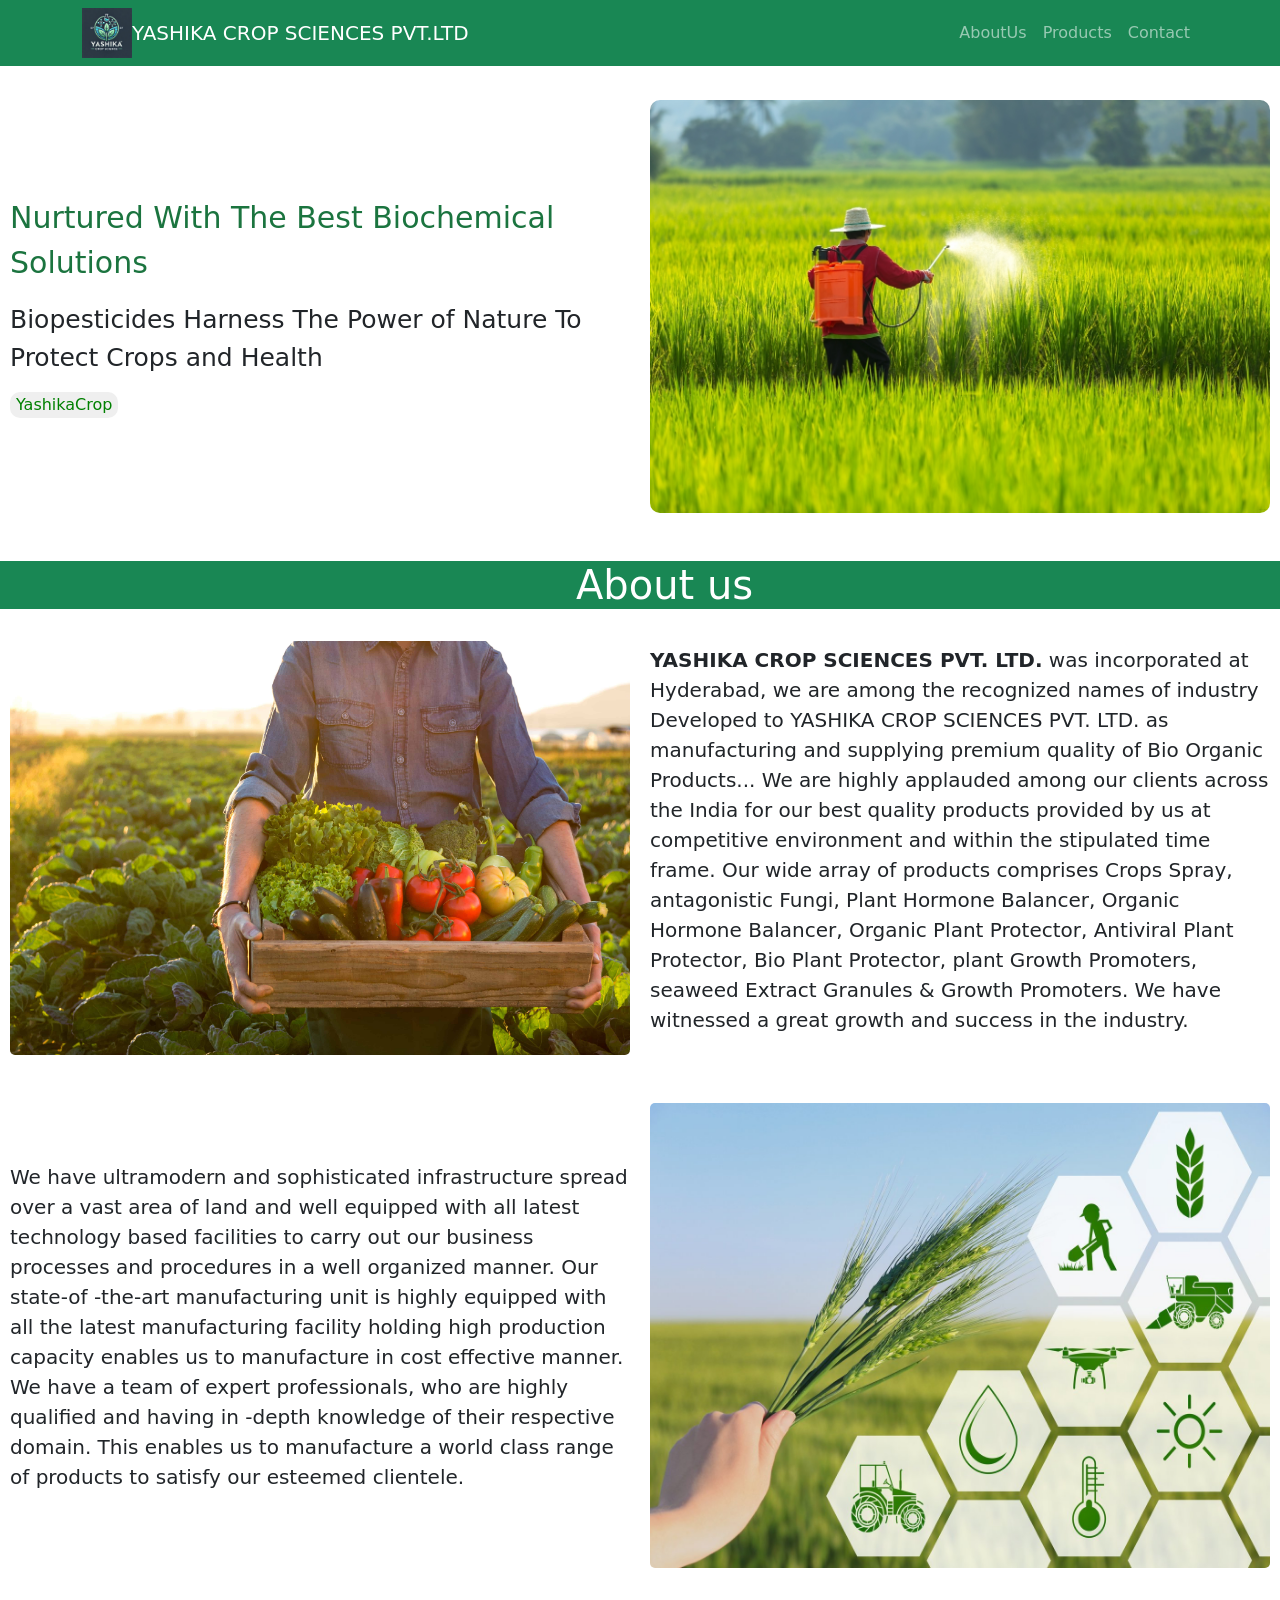
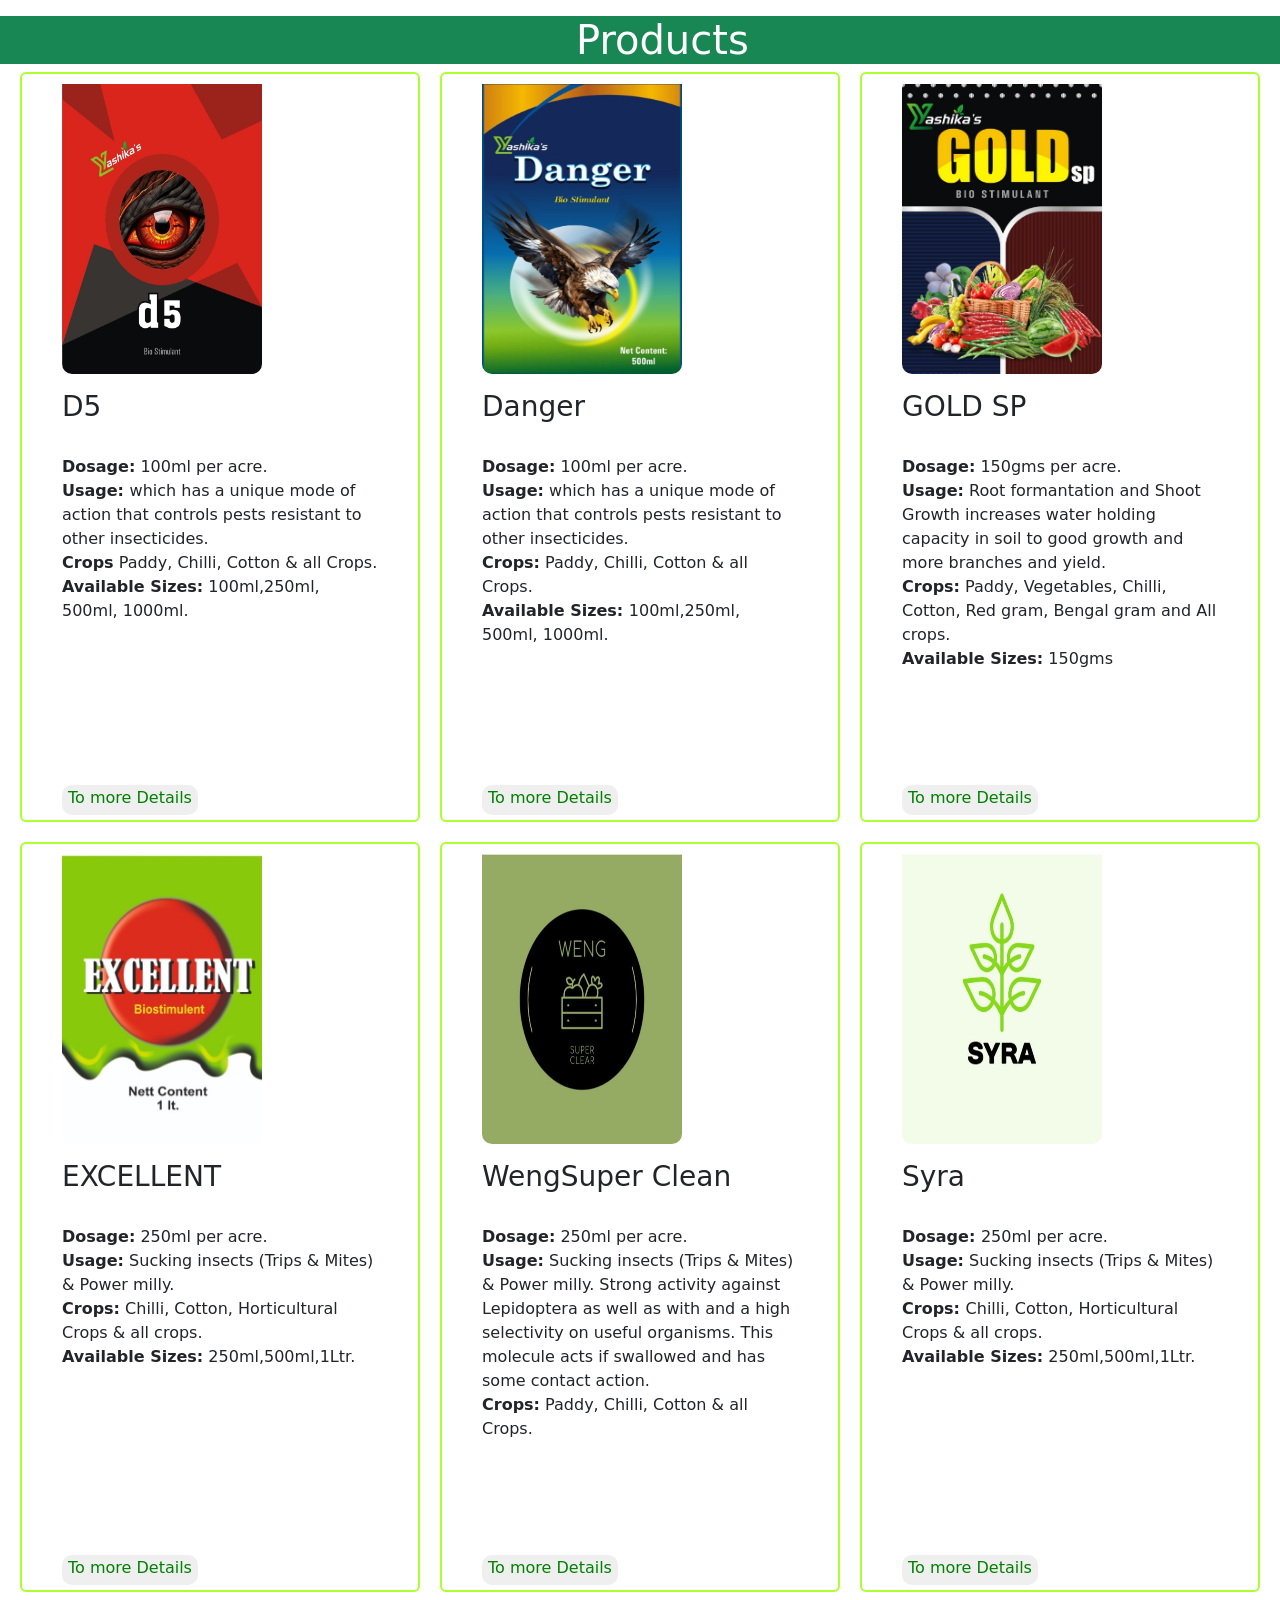
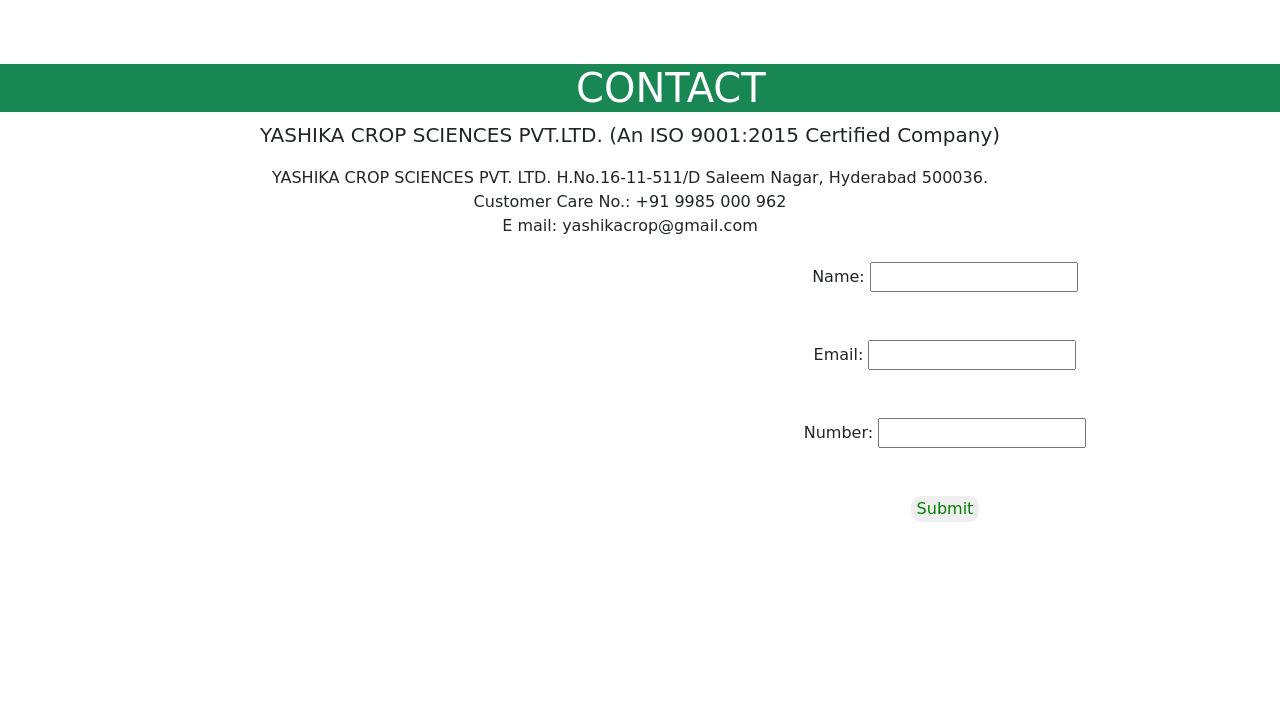
==== index.html @ 31101932 "main change to index" ====
<!DOCTYPE html>
<html lang="en">
<head>
    <meta charset="UTF-8">
    <meta name="viewport" content="width=device-width, initial-scale=1.0">
    <title>yashikacrop</title>
    <link href="https://cdn.jsdelivr.net/npm/bootstrap@5.3.3/dist/css/bootstrap.min.css" rel="stylesheet" integrity="sha384-QWTKZyjpPEjISv5WaRU9OFeRpok6YctnYmDr5pNlyT2bRjXh0JMhjY6hW+ALEwIH" crossorigin="anonymous">
    <link href="main.css" rel="stylesheet">

</head>
  <body data-bs-spy="scroll" data-bs-target="#navbar" data-bs-offset="50">
    <nav id="navbar" class="navbar navbar-expand-lg navbar-dark bg-success fixed-top">
        <div class="container">
         <img src="logo.jpg" alt="logopic" height="50px" width="50px">
            <a class="navbar-brand" href="#">YASHIKA CROP SCIENCES PVT.LTD</a>
            <button class="navbar-toggler" type="button" data-bs-toggle="collapse" data-bs-target="#navbarNav">
                <span class="navbar-toggler-icon"></span>
            </button>
            <div class="collapse navbar-collapse" id="navbarNav">
                <ul class="navbar-nav ms-auto">
                    <li class="nav-item"><a class="nav-link" href="#AboutUs">AboutUs</a></li>
                    <li class="nav-item"><a class="nav-link" href="#products">Products</a></li>
                    <li class="nav-item"><a class="nav-link" href="#contact">Contact</a></li>
                </ul>
            </div>
        </div>
    </nav>

 <section class="intro">
          <div class="quotes">
               <p class="q1">Nurtured With The Best Biochemical Solutions</p>
               <p class="q2">Biopesticides Harness The Power of Nature To Protect Crops and Health</p>
           <div class="q33"><button class="button1" type="submit"> <a href="#contact"> <p class="q3">YashikaCrop</p></a></button></div>
          </div>
         <div class="mainpic">
               <img src="mainimg.jpg" alt="img" class="pic1 img-fluid">
        </div>
 </section>
<br><br>


<section id="AboutUs" class="aboutus">
       <h1 class="head1 text-bg-success">About us</h1><br>
       <div class="mainbox">
<div class="box">
              <div class="box1">
                     <img src="img1.jpg" alt="img1" class="pic img-fluid" >
               </div>
               <div class="box2">
                            <p class="abtp">
                               <strong>YASHIKA CROP SCIENCES PVT. LTD.</strong> was incorporated at Hyderabad, we are among the recognized names of industry
                                 Developed to YASHIKA CROP SCIENCES PVT. LTD. as manufacturing and supplying premium quality of Bio Organic Products...
                                 We are highly applauded among our clients across the India for our best quality products provided by us at competitive environment
                                and within the stipulated time frame. Our wide array of products comprises Crops Spray, antagonistic Fungi, Plant Hormone Balancer,
                                  Organic Hormone Balancer, Organic Plant Protector, Antiviral Plant Protector, Bio Plant Protector, plant Growth Promoters, seaweed
                                  Extract Granules & Growth Promoters. We have witnessed a great growth and success in the industry.
                               </p>
                  </div>
</div><br><br>
<div class="box">
             <div class="box3">
                     <p class="abtp">
                         We have ultramodern and sophisticated infrastructure spread over a vast area of land and well equipped with all latest
                         technology based facilities to carry out our business processes and procedures in a well organized manner. Our state-of
                         -the-art manufacturing unit is highly equipped with all the latest manufacturing facility holding high production capacity
                         enables us to manufacture in cost effective manner. We have a team of expert professionals, who are highly qualified and
                          having in -depth knowledge of their respective domain. This enables us to manufacture a world class range of products to
                            satisfy our esteemed clientele.
                         </p>
              </div>
             <div class="box4">
                            <img src="img2.jpg" alt="img2" class="pic img-fluid">
               </div>
</div>
</div>
</section><br><br>


<section id="products" class="products">
  <h1 class="head2 text-bg-success"> Products</h1>
  <div class="blocks">
         <div class="block1 position-relative">
                    <img  class="img "  src="d5 pic.JPG" alt="d5 img" height="300px" width="200px">
                      <p class="boxp  text-secondary">
                      <h3 class="prodname">D5</h3><br>
                       <strong> Dosage:</strong> 100ml per acre.<br>
                      <strong>Usage: </strong> which has a unique mode of action that controls pests resistant to other insecticides.<br>
                      <strong>Crops</strong> Paddy, Chilli, Cotton & all Crops.<br>
                      <strong>Available Sizes:</strong> 100ml,250ml, 500ml, 1000ml.<br>
                    </p>
                    <button  class="button2 position-absolute " type="submit"> <a href="#contact" ><p class="buttonname" >To more Details</p></a></button>
                  </div>

         <div class="block2 position-relative">
             <img class="img "  src="dangerpic.JPG" alt="dangerimg" height="300px" width="200px">
               <p class="boxp text-black">
               <h3 class="prodname">Danger</h3> <br>
               <strong> Dosage:</strong> 100ml per acre.<br>
               <strong> Usage:</strong>  which has a unique mode of action that controls pests resistant to other insecticides.<br>
               <strong>  Crops:</strong> Paddy, Chilli, Cotton & all Crops.<br>
               <strong>Available Sizes: </strong>  100ml,250ml, 500ml, 1000ml.<br>
               </p>
               <button class="button2 position-absolute" type="submit"> <a href="#contact"><p class="buttonname" >To more Details</p></a></button>
         </div>
 
         <div class="block3 position-relative">
             <img  class="img" src="yashikagold pic.JPG" alt="yashikagold" height="300px" width="200px"><br>
             <p class="boxp text-black">
             <h3  class="prodname">  GOLD SP</h3><br>
             <strong>Dosage:</strong>  150gms per acre.<br>
             <strong>Usage:</strong>  Root formantation and Shoot Growth increases water holding capacity in soil to good growth and more branches and yield.<br>
             <strong>Crops:</strong>   Paddy, Vegetables, Chilli, Cotton, Red gram, Bengal gram and All crops.<br>
             <strong>Available Sizes:</strong>  150gms<br>
            </p>
            <button class="button2 position-absolute" type="submit"> <a href="#contact"><p class="buttonname" >To more Details</p></a></button>
            </div>
                           <div class="block4 position-relative">
                          <p class="text-black">
                            <img  class="img "  src="excellent pic.JPG" alt="excellentimg" height="300px" width="200px"><br>
                          <h3 class="prodname">EXCELLENT</h3> <br>
                            <strong>Dosage:</strong> 250ml per acre.<br>
                            <strong>Usage:</strong>  Sucking insects (Trips & Mites) & Power milly.<br>
                              <strong>Crops:</strong> Chilli, Cotton, Horticultural Crops & all crops.<br>
                        <strong>Available Sizes:</strong>  250ml,500ml,1Ltr.<br>
                          </p>
                          <button class="button2 position-absolute" type="submit"> <a href="#contact"><p class="buttonname" >To more Details</p></a></button>
                          </div>
 
                         <div class="block5 position-relative">
                          <p class="text-black">
                        <img  class="img " src="weng super pic.jpg" alt="super clearpic" height="300px" width="200px"><br>
                        <h3 class="prodname"> WengSuper Clean</h3><br>
                          <strong>Dosage:</strong>  250ml per acre.<br>
                           <strong>Usage:</strong>   Sucking insects (Trips & Mites) & Power milly. Strong activity against Lepidoptera as well as with and a high selectivity on useful organisms. This molecule acts if swallowed and has some contact action.<br>
                        <strong>Crops:</strong>  Paddy, Chilli, Cotton & all Crops.<br>
                         </p>
                         <button class="button2 position-absolute" type="submit"> <a href="#contact"><p class="buttonname" >To more Details</p></a></button>
                     </div>
   
                        <div class="block6 position-relative">
                              <p class="text-black">
                            <img  class="img " src="syra.jpg" alt="syraimg" height="300px" width="200px"><br>
                            <h3 class="prodname">Syra</h3> <br>
                          <strong>Dosage: </strong> 250ml per acre.<br>
                         <strong>Usage:</strong>  Sucking insects (Trips & Mites) & Power milly.<br>
                         <strong>Crops: </strong> Chilli, Cotton, Horticultural Crops & all crops.<br>
                         <strong>Available Sizes:</strong>   250ml,500ml,1Ltr.<br>
                          </p>
                          <button class="button2 position-absolute" type="submit"> <a href="#contact"><p class="buttonname" >To more Details</p></a></button>
                          </div>
   </div>
  </section>
  

<br><br><br>

<section id="contact" class="contact">
    <h1 class="head3 text-bg-success" >CONTACT</h1>

  <div class="lastpage ">
    <p class="p1"> YASHIKA CROP SCIENCES PVT.LTD.
        (An ISO 9001:2015 Certified Company)</p>
        YASHIKA CROP SCIENCES PVT. LTD. H.No.16-11-511/D Saleem Nagar, Hyderabad 500036.<br>
        Customer Care No.: +91 9985 000 962<br>
        E mail: yashikacrop@gmail.com
    <br><br>
    <div class="container2">
        <div class="mappage" >
            <iframe src="https://www.google.com/maps/embed?pb=!1m18!1m12!1m3!1d121851.86257246281!2d78.52689817050185!3d17.369953473877153!2m3!1f0!2f0!3f0!3m2!1i1024!2i768!4f13.1!3m3!1m2!1s0x3bcb994cb6c8e0d3%3A0x50aab2109f14df25!2sSri%20Gurudatta%20Arcade!5e0!3m2!1sen!2sin!4v1741354205898!5m2!1sen!2sin" title="map" width="600" height="450" style="border:0;"  loading="lazy" referrerpolicy="no-referrer-when-downgrade"></iframe>

        </div>
        <div class="formpage" >
          <form id="myForm">
            <div> <label for="name">Name:</label>
              <input type="text" id="name" name="name">
              <span id="nameError" class="error"></span> </div> <br><br>
              <div><label for="email">Email:</label>
                <input type="email" id="email" name="email">
                <span id="emailError" class="error"></span></div><br><br>
            <div><label for="number">Number:</label>
              <input type="tel" id="number" name="number">
              <span id="numberError" class="error"></span></div><br><br>
            <button type="submit">Submit</button>
        </form>
        </div>
      </div>
</div>

</section>
<script src="sumbit.js"></script>
<script src="https://cdn.jsdelivr.net/npm/bootstrap@5.3.3/dist/js/bootstrap.bundle.min.js" integrity="sha384-YvpcrYf0tY3lHB60NNkmXc5s9fDVZLESaAA55NDzOxhy9GkcIdslK1eN7N6jIeHz" crossorigin="anonymous"></script>
</body>
</html>
---- main.css ----
.error {
  color: red;
  font-size: 12px;
}

button{
    color: green;
}
.buttonname{
    color: green;
    align-items: center;
    height: 12px;
}
.head1{
    padding-left: 45%;
}
.head2{
    padding-left: 45%;
}
.head3{
    padding-left: 45%;
}
a{
    text-decoration: none;
}
.a1:hover{
    font-size: 20px;
}
toggle{
    border: none;
}
.intro{
    display: flex;
    flex-direction: row;
    justify-content: space-between;
    justify-content: space-around;
    padding-top: 100px;
}
.pic1{
    border-radius: 10px;
}
.quotes{
    width: 665px;
    align-content: center;
}
.q1{
    font-size: 30px;
    color: rgb(27, 116, 63);
}
.q2{
    font-size: 25px;
}
.q3{
    display: contents;
    justify-content: center;
    color: green;
}
.mainpic{
    width: 665px;
}
.p1{
    font-size: 20px;
}
.p3{
color: black;
padding-top: 60px;
padding-left: 5px;
font-size: 40px;
}
.box{
    display: flex;
    flex-direction: row;
    justify-content: space-between;
    justify-content: space-around;
}
.box1{
    width: 665px
}
.box2{
    width: 665px;
    font-size: 20px;
    align-content: center;
}
.box3{
    width: 665px;
    font-size: 20px;
    align-content: center;
}
.box4{
    width: 665px;
}
.blocks{
    display: flex;
   flex-wrap: wrap;
    justify-content: center;
    gap: 20px;

}
.block1,.block2,.block3,.block4,.block5,.block6{
    border: 2px solid greenyellow;
    border-radius: 6px;
    width: 400px;
    height: 750px;
   padding-left: 40px;
   padding-right: 40px;
}
.img{
    align-items: center;
    padding-top: 10px;
    border-radius: 10px;
}
.boxp{
    align-content: center;
}
.lastpage{
    text-align: center;
    padding-right: 20px;
}

.prod name{
    padding-left: 80px;
}
span{
    color: red;
    font-size: 70px;
}
#contact{
    align-items: center;
}

.p-about{
    align-content: center;
    height: 450px;
    width: 950px;
    font-size: 20px;
}

.container2{
display: flex;
flex-direction: row;
justify-content: center;
gap: 30px;
}
button{
   border-radius: 10px;
   border: none;
}
.pic{
    border-radius: 5px;
}

.position-absolute{
    bottom: 5px;
    align-items: center;
}
.butttonname{
    text-align: center;
}



/* media */
@media (max-width:1340px) {
    .quotes{
        padding-left: 10px;
        padding-right: 10px;
    }
    .mainpic{
        padding-left: 10px;
        padding-right: 10px;
    }
    .box1{
        padding-left: 10px;
        padding-right: 10px;
    }
    .box2{
        padding-left: 10px;
        padding-right: 10px;
    }
    .box3{
        padding-left: 10px;
        padding-right: 10px;
    }
    .box4{
        padding-left: 10px;
        padding-right: 10px;
    }
}
@media (max-width: 1186px) {

    .name{
        font-size: 5px;
    }
    .navbar-toggler-icon{
        height: 50px;
        width: 50px;
    }
    .topview{
        display: flex;
        flex-direction: column;
        background-color: aqua;
    }
    .atag{
        flex-direction: column;
        align-items: center;
    }
    .name{
        width: 70%;
        padding-left: 100px;
        align-content: center;
        height: 80px;
        font-size: 10px;
    }
    .position-absolute{
        bottom: 5px;
        align-items: center;
        align-content: center;
    }
    .blocks{
        flex-wrap: wrap;
    }
    /* .mainbox{
        align-items: center;
    } */

}

@media  (max-width: 1024px) {
    .topview{
        text-align: center;
    }
    .name{
        font-size: 20px;
    }
    .atag{
        flex-direction: column;
        align-items: center;

    .box{
        display: flex;
        flex-direction: column;
        align-items: center;
        padding-left: 5px;
        padding-right: 5px;
     }
}
@media (max-width:876px) {
    .q1{
        font-size: 25px;
        color: rgb(27, 116, 63);
        align-items: center;
    }
    .q2{
        font-size: 15px;
    }
     .box{
        display: flex;
        flex-direction: column;
        align-items: center;
     }
.blocks{
    flex-wrap: wrap;
    align-items: center;
}
.img{
    height: 200px;
    width: 100px;
}
.position-absolute{
    bottom: 5px;
    align-items: center;
    align-content: center;
}
.button2{
    align-content: center;
}
.container2{
    display: flex;
    flex-direction: column;
    align-items: center;
}
}
@media  (max-width: 763px) {
    .name{
        width: 400px;
        font-size: auto;
        color: rgb(0, 0, 8);
    }
    .top{
        height: 60px;
    }
    #h11{
        font-size: 15px;
        width: 300px;
        align-items: center;
        padding-right: 25px;
    }
.box{
    display: flex;
    flex-direction: column;
    align-items: center;
}
.blocks{
display: flex;
flex-direction: column;
align-items: center;
}
.container2{
    display: flex;
    flex-direction: column;
    align-items: center;
}
.button2{
    position: relative;
    bottom: 1px;
}
.mappage iframe{  
width: 100%;
height: 300px;
}
.position-absolute{
    bottom: 5px;
    display: contents;
    justify-content: end;
}
}
@media (max-width:687px) {
    .box1,.box2,.box3,.box4{
        width: 465px;
    }
    
}

@media (max-width: 480px) {
.intro{
    display: flex;
    flex-direction: column;
}
.aboutus,.products,.contact{
    width: 668px;
}
.button1, .button2 {
    font-size: 12px;
    padding: auto;
}
.pic{
 height: 200px;
}
.head1{
    width: 100%;
}
.head2{
    width: 100%;
}
.head3{
    width: 100%;
}
.mainbox{
    padding-left: 40px;
}
.blocks{
    align-items: center;
}

.box2,.box3{
    font-size: 20px;
    width: 100%;
}
.box1,.box4{
    padding-left: 110px;
}
.position-absolute{
    bottom: 1px;
}
.block1,.block2,.block3,.block4,.block5,.block6{
    align-items: center;
}}
}
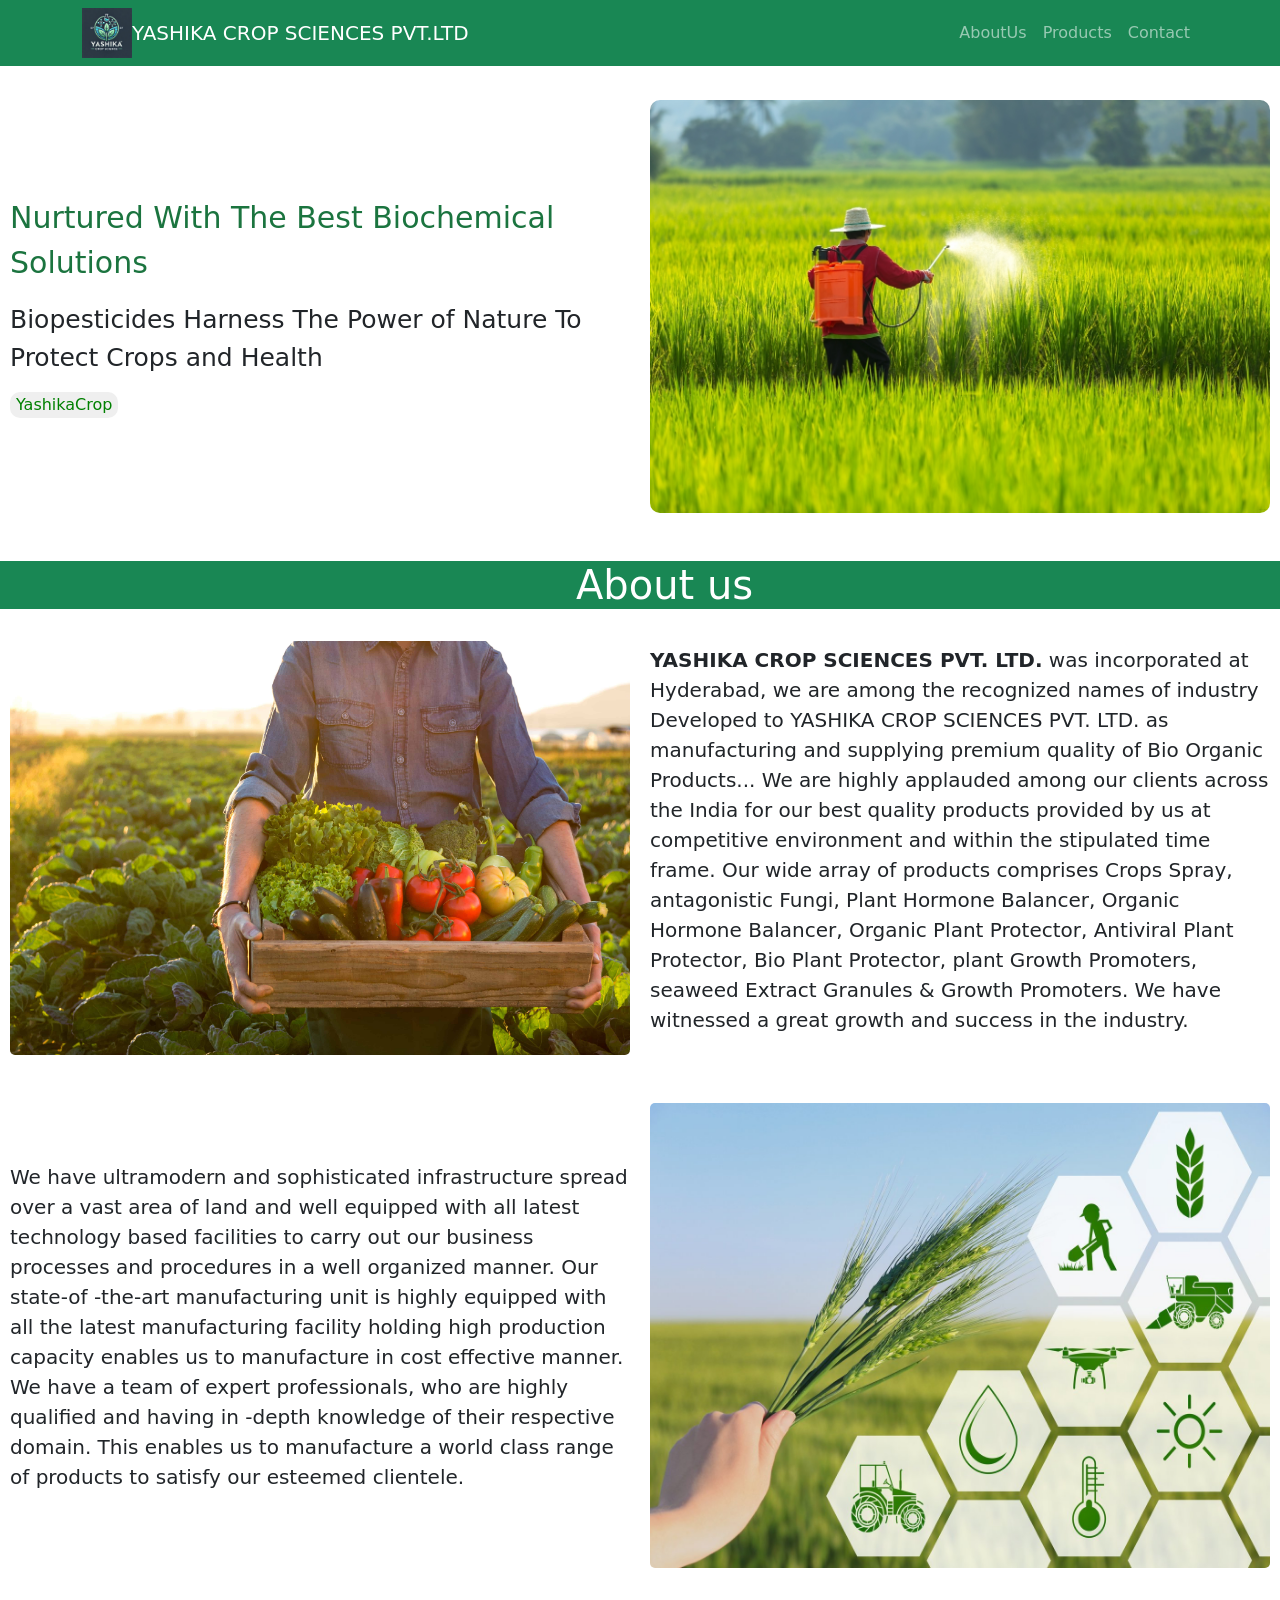
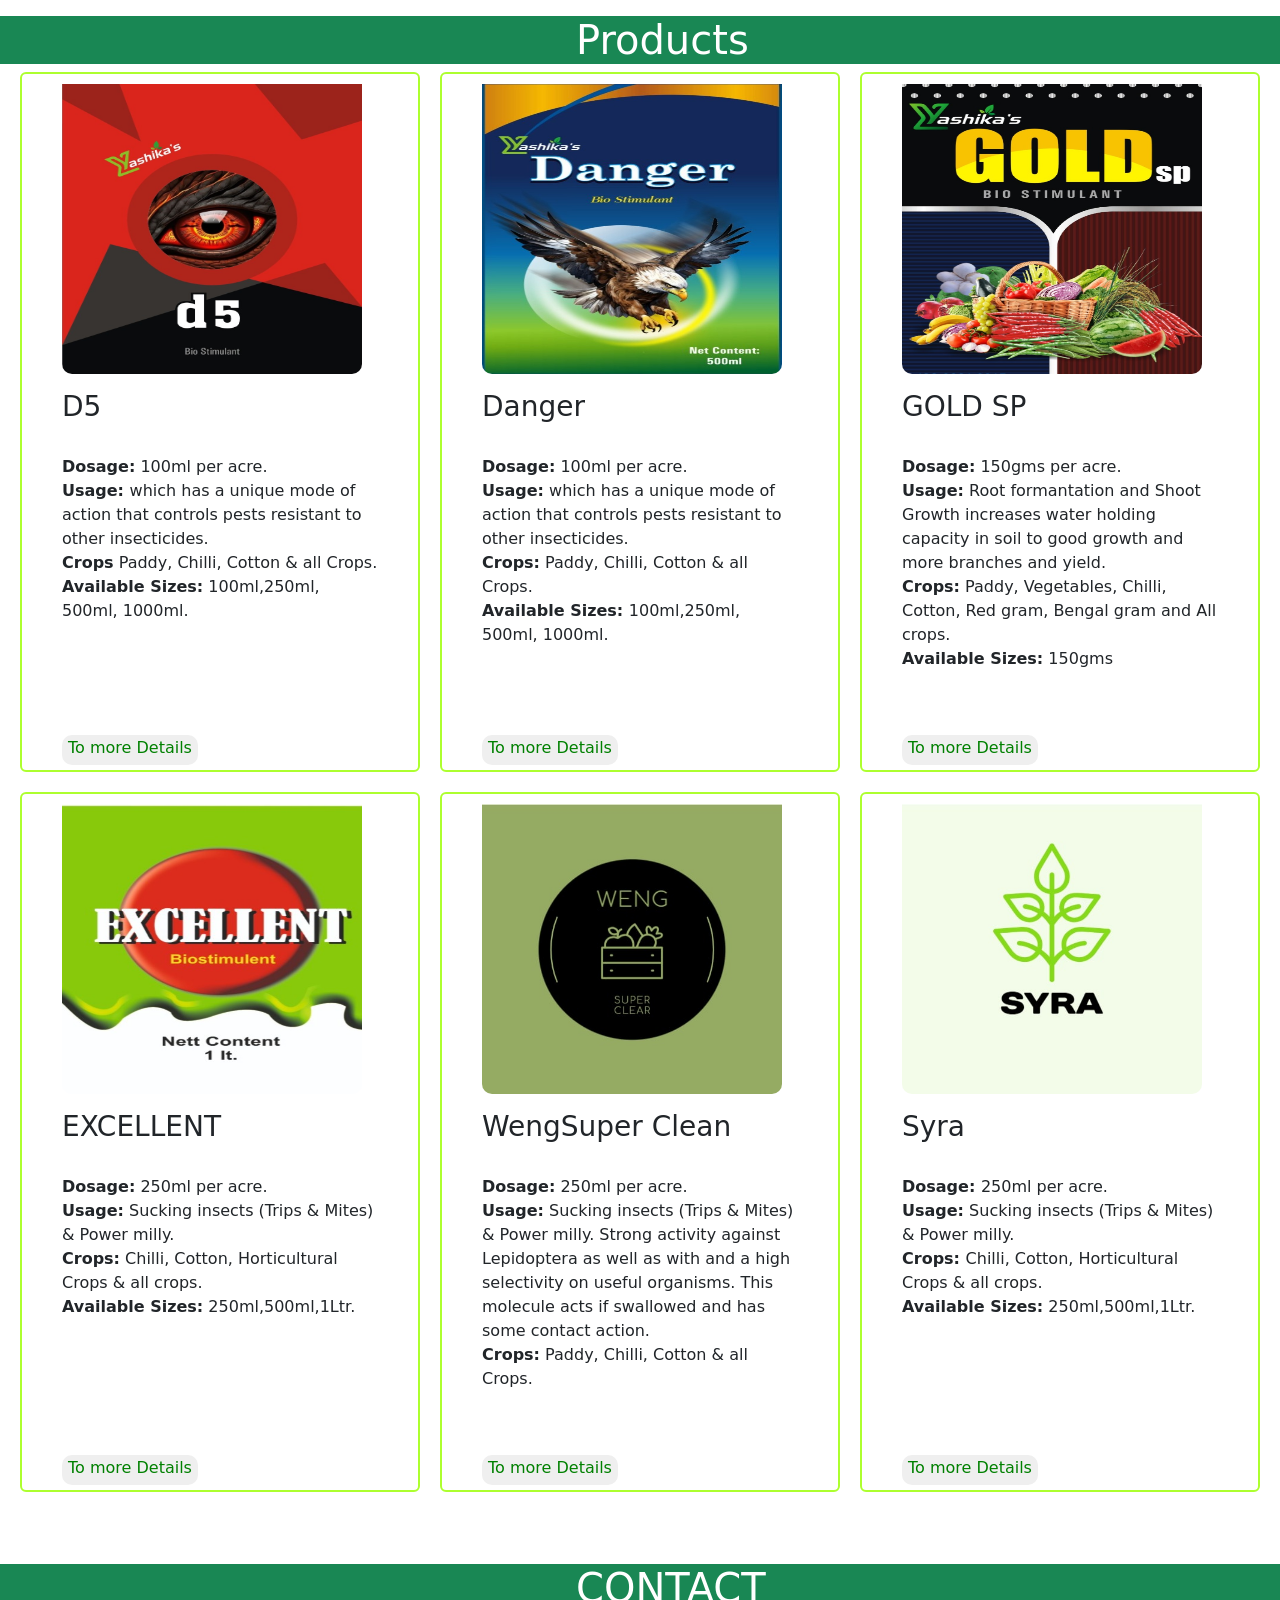
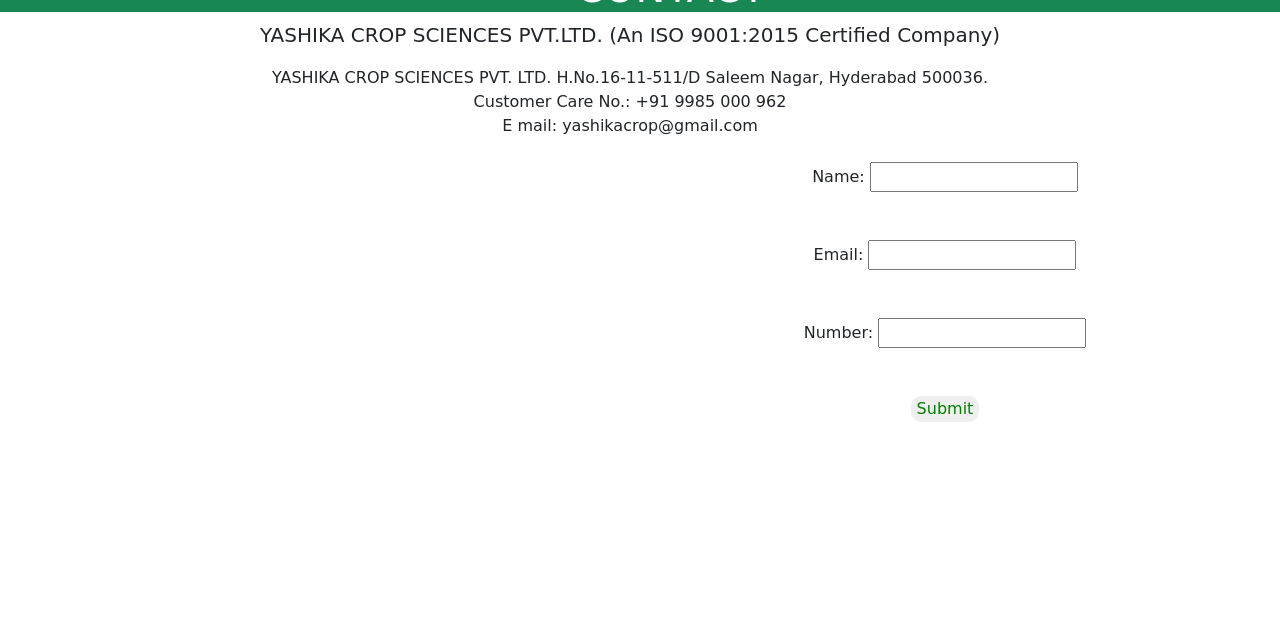
==== commit 5113039a: "Add files via upload" ====
--- a/index.html
+++ b/index.html
@@ -1,193 +1,193 @@
-<!DOCTYPE html>
-<html lang="en">
-<head>
-    <meta charset="UTF-8">
-    <meta name="viewport" content="width=device-width, initial-scale=1.0">
-    <title>yashikacrop</title>
-    <link href="https://cdn.jsdelivr.net/npm/bootstrap@5.3.3/dist/css/bootstrap.min.css" rel="stylesheet" integrity="sha384-QWTKZyjpPEjISv5WaRU9OFeRpok6YctnYmDr5pNlyT2bRjXh0JMhjY6hW+ALEwIH" crossorigin="anonymous">
-    <link href="main.css" rel="stylesheet">
-
-</head>
-  <body data-bs-spy="scroll" data-bs-target="#navbar" data-bs-offset="50">
-    <nav id="navbar" class="navbar navbar-expand-lg navbar-dark bg-success fixed-top">
-        <div class="container">
-         <img src="logo.jpg" alt="logopic" height="50px" width="50px">
-            <a class="navbar-brand" href="#">YASHIKA CROP SCIENCES PVT.LTD</a>
-            <button class="navbar-toggler" type="button" data-bs-toggle="collapse" data-bs-target="#navbarNav">
-                <span class="navbar-toggler-icon"></span>
-            </button>
-            <div class="collapse navbar-collapse" id="navbarNav">
-                <ul class="navbar-nav ms-auto">
-                    <li class="nav-item"><a class="nav-link" href="#AboutUs">AboutUs</a></li>
-                    <li class="nav-item"><a class="nav-link" href="#products">Products</a></li>
-                    <li class="nav-item"><a class="nav-link" href="#contact">Contact</a></li>
-                </ul>
-            </div>
-        </div>
-    </nav>
-
- <section class="intro">
-          <div class="quotes">
-               <p class="q1">Nurtured With The Best Biochemical Solutions</p>
-               <p class="q2">Biopesticides Harness The Power of Nature To Protect Crops and Health</p>
-           <div class="q33"><button class="button1" type="submit"> <a href="#contact"> <p class="q3">YashikaCrop</p></a></button></div>
-          </div>
-         <div class="mainpic">
-               <img src="mainimg.jpg" alt="img" class="pic1 img-fluid">
-        </div>
- </section>
-<br><br>
-
-
-<section id="AboutUs" class="aboutus">
-       <h1 class="head1 text-bg-success">About us</h1><br>
-       <div class="mainbox">
-<div class="box">
-              <div class="box1">
-                     <img src="img1.jpg" alt="img1" class="pic img-fluid" >
-               </div>
-               <div class="box2">
-                            <p class="abtp">
-                               <strong>YASHIKA CROP SCIENCES PVT. LTD.</strong> was incorporated at Hyderabad, we are among the recognized names of industry
-                                 Developed to YASHIKA CROP SCIENCES PVT. LTD. as manufacturing and supplying premium quality of Bio Organic Products...
-                                 We are highly applauded among our clients across the India for our best quality products provided by us at competitive environment
-                                and within the stipulated time frame. Our wide array of products comprises Crops Spray, antagonistic Fungi, Plant Hormone Balancer,
-                                  Organic Hormone Balancer, Organic Plant Protector, Antiviral Plant Protector, Bio Plant Protector, plant Growth Promoters, seaweed
-                                  Extract Granules & Growth Promoters. We have witnessed a great growth and success in the industry.
-                               </p>
-                  </div>
-</div><br><br>
-<div class="box">
-             <div class="box3">
-                     <p class="abtp">
-                         We have ultramodern and sophisticated infrastructure spread over a vast area of land and well equipped with all latest
-                         technology based facilities to carry out our business processes and procedures in a well organized manner. Our state-of
-                         -the-art manufacturing unit is highly equipped with all the latest manufacturing facility holding high production capacity
-                         enables us to manufacture in cost effective manner. We have a team of expert professionals, who are highly qualified and
-                          having in -depth knowledge of their respective domain. This enables us to manufacture a world class range of products to
-                            satisfy our esteemed clientele.
-                         </p>
-              </div>
-             <div class="box4">
-                            <img src="img2.jpg" alt="img2" class="pic img-fluid">
-               </div>
-</div>
-</div>
-</section><br><br>
-
-
-<section id="products" class="products">
-  <h1 class="head2 text-bg-success"> Products</h1>
-  <div class="blocks">
-         <div class="block1 position-relative">
-                    <img  class="img "  src="d5 pic.JPG" alt="d5 img" height="300px" width="200px">
-                      <p class="boxp  text-secondary">
-                      <h3 class="prodname">D5</h3><br>
-                       <strong> Dosage:</strong> 100ml per acre.<br>
-                      <strong>Usage: </strong> which has a unique mode of action that controls pests resistant to other insecticides.<br>
-                      <strong>Crops</strong> Paddy, Chilli, Cotton & all Crops.<br>
-                      <strong>Available Sizes:</strong> 100ml,250ml, 500ml, 1000ml.<br>
-                    </p>
-                    <button  class="button2 position-absolute " type="submit"> <a href="#contact" ><p class="buttonname" >To more Details</p></a></button>
-                  </div>
-
-         <div class="block2 position-relative">
-             <img class="img "  src="dangerpic.JPG" alt="dangerimg" height="300px" width="200px">
-               <p class="boxp text-black">
-               <h3 class="prodname">Danger</h3> <br>
-               <strong> Dosage:</strong> 100ml per acre.<br>
-               <strong> Usage:</strong>  which has a unique mode of action that controls pests resistant to other insecticides.<br>
-               <strong>  Crops:</strong> Paddy, Chilli, Cotton & all Crops.<br>
-               <strong>Available Sizes: </strong>  100ml,250ml, 500ml, 1000ml.<br>
-               </p>
-               <button class="button2 position-absolute" type="submit"> <a href="#contact"><p class="buttonname" >To more Details</p></a></button>
-         </div>
- 
-         <div class="block3 position-relative">
-             <img  class="img" src="yashikagold pic.JPG" alt="yashikagold" height="300px" width="200px"><br>
-             <p class="boxp text-black">
-             <h3  class="prodname">  GOLD SP</h3><br>
-             <strong>Dosage:</strong>  150gms per acre.<br>
-             <strong>Usage:</strong>  Root formantation and Shoot Growth increases water holding capacity in soil to good growth and more branches and yield.<br>
-             <strong>Crops:</strong>   Paddy, Vegetables, Chilli, Cotton, Red gram, Bengal gram and All crops.<br>
-             <strong>Available Sizes:</strong>  150gms<br>
-            </p>
-            <button class="button2 position-absolute" type="submit"> <a href="#contact"><p class="buttonname" >To more Details</p></a></button>
-            </div>
-                           <div class="block4 position-relative">
-                          <p class="text-black">
-                            <img  class="img "  src="excellent pic.JPG" alt="excellentimg" height="300px" width="200px"><br>
-                          <h3 class="prodname">EXCELLENT</h3> <br>
-                            <strong>Dosage:</strong> 250ml per acre.<br>
-                            <strong>Usage:</strong>  Sucking insects (Trips & Mites) & Power milly.<br>
-                              <strong>Crops:</strong> Chilli, Cotton, Horticultural Crops & all crops.<br>
-                        <strong>Available Sizes:</strong>  250ml,500ml,1Ltr.<br>
-                          </p>
-                          <button class="button2 position-absolute" type="submit"> <a href="#contact"><p class="buttonname" >To more Details</p></a></button>
-                          </div>
- 
-                         <div class="block5 position-relative">
-                          <p class="text-black">
-                        <img  class="img " src="weng super pic.jpg" alt="super clearpic" height="300px" width="200px"><br>
-                        <h3 class="prodname"> WengSuper Clean</h3><br>
-                          <strong>Dosage:</strong>  250ml per acre.<br>
-                           <strong>Usage:</strong>   Sucking insects (Trips & Mites) & Power milly. Strong activity against Lepidoptera as well as with and a high selectivity on useful organisms. This molecule acts if swallowed and has some contact action.<br>
-                        <strong>Crops:</strong>  Paddy, Chilli, Cotton & all Crops.<br>
-                         </p>
-                         <button class="button2 position-absolute" type="submit"> <a href="#contact"><p class="buttonname" >To more Details</p></a></button>
-                     </div>
-   
-                        <div class="block6 position-relative">
-                              <p class="text-black">
-                            <img  class="img " src="syra.jpg" alt="syraimg" height="300px" width="200px"><br>
-                            <h3 class="prodname">Syra</h3> <br>
-                          <strong>Dosage: </strong> 250ml per acre.<br>
-                         <strong>Usage:</strong>  Sucking insects (Trips & Mites) & Power milly.<br>
-                         <strong>Crops: </strong> Chilli, Cotton, Horticultural Crops & all crops.<br>
-                         <strong>Available Sizes:</strong>   250ml,500ml,1Ltr.<br>
-                          </p>
-                          <button class="button2 position-absolute" type="submit"> <a href="#contact"><p class="buttonname" >To more Details</p></a></button>
-                          </div>
-   </div>
-  </section>
-  
-
-<br><br><br>
-
-<section id="contact" class="contact">
-    <h1 class="head3 text-bg-success" >CONTACT</h1>
-
-  <div class="lastpage ">
-    <p class="p1"> YASHIKA CROP SCIENCES PVT.LTD.
-        (An ISO 9001:2015 Certified Company)</p>
-        YASHIKA CROP SCIENCES PVT. LTD. H.No.16-11-511/D Saleem Nagar, Hyderabad 500036.<br>
-        Customer Care No.: +91 9985 000 962<br>
-        E mail: yashikacrop@gmail.com
-    <br><br>
-    <div class="container2">
-        <div class="mappage" >
-            <iframe src="https://www.google.com/maps/embed?pb=!1m18!1m12!1m3!1d121851.86257246281!2d78.52689817050185!3d17.369953473877153!2m3!1f0!2f0!3f0!3m2!1i1024!2i768!4f13.1!3m3!1m2!1s0x3bcb994cb6c8e0d3%3A0x50aab2109f14df25!2sSri%20Gurudatta%20Arcade!5e0!3m2!1sen!2sin!4v1741354205898!5m2!1sen!2sin" title="map" width="600" height="450" style="border:0;"  loading="lazy" referrerpolicy="no-referrer-when-downgrade"></iframe>
-
-        </div>
-        <div class="formpage" >
-          <form id="myForm">
-            <div> <label for="name">Name:</label>
-              <input type="text" id="name" name="name">
-              <span id="nameError" class="error"></span> </div> <br><br>
-              <div><label for="email">Email:</label>
-                <input type="email" id="email" name="email">
-                <span id="emailError" class="error"></span></div><br><br>
-            <div><label for="number">Number:</label>
-              <input type="tel" id="number" name="number">
-              <span id="numberError" class="error"></span></div><br><br>
-            <button type="submit">Submit</button>
-        </form>
-        </div>
-      </div>
-</div>
-
-</section>
-<script src="sumbit.js"></script>
-<script src="https://cdn.jsdelivr.net/npm/bootstrap@5.3.3/dist/js/bootstrap.bundle.min.js" integrity="sha384-YvpcrYf0tY3lHB60NNkmXc5s9fDVZLESaAA55NDzOxhy9GkcIdslK1eN7N6jIeHz" crossorigin="anonymous"></script>
-</body>
+<!DOCTYPE html>
+<html lang="en">
+<head>
+    <meta charset="UTF-8">
+    <meta name="viewport" content="width=device-width, initial-scale=1.0">
+    <title>yashikacrop</title>
+    <link href="https://cdn.jsdelivr.net/npm/bootstrap@5.3.3/dist/css/bootstrap.min.css" rel="stylesheet" integrity="sha384-QWTKZyjpPEjISv5WaRU9OFeRpok6YctnYmDr5pNlyT2bRjXh0JMhjY6hW+ALEwIH" crossorigin="anonymous">
+    <link href="main.css" rel="stylesheet">
+
+</head>
+  <body data-bs-spy="scroll" data-bs-target="#navbar" data-bs-offset="50">
+    <nav id="navbar" class="navbar navbar-expand-lg navbar-dark bg-success fixed-top">
+        <div class="container">
+         <img src="logo.jpg" alt="logopic" height="50px" width="50px">
+            <a class="navbar-brand" href="#">YASHIKA CROP SCIENCES PVT.LTD</a>
+            <button class="navbar-toggler" type="button" data-bs-toggle="collapse" data-bs-target="#navbarNav">
+                <span class="navbar-toggler-icon"></span>
+            </button>
+            <div class="collapse navbar-collapse" id="navbarNav">
+                <ul class="navbar-nav ms-auto">
+                    <li class="nav-item"><a class="nav-link" href="#AboutUs">AboutUs</a></li>
+                    <li class="nav-item"><a class="nav-link" href="#products">Products</a></li>
+                    <li class="nav-item"><a class="nav-link" href="#contact">Contact</a></li>
+                </ul>
+            </div>
+        </div>
+    </nav>
+
+ <section class="intro">
+          <div class="quotes">
+               <p class="q1">Nurtured With The Best Biochemical Solutions</p>
+               <p class="q2">Biopesticides Harness The Power of Nature To Protect Crops and Health</p>
+           <div class="q33"><button class="button1" type="submit"> <a href="#contact"> <p class="q3">YashikaCrop</p></a></button></div>
+          </div>
+         <div class="mainpic">
+               <img src="mainimg.jpg" alt="img" class="pic1 img-fluid">
+        </div>
+ </section>
+<br><br>
+
+
+<section id="AboutUs" class="aboutus">
+       <h1 class="head1 text-bg-success">About us</h1><br>
+       <div class="mainbox">
+<div class="box">
+              <div class="box1">
+                     <img src="img1.jpg" alt="img1" class="pic img-fluid" >
+               </div>
+               <div class="box2">
+                            <p class="abtp">
+                               <strong>YASHIKA CROP SCIENCES PVT. LTD.</strong> was incorporated at Hyderabad, we are among the recognized names of industry
+                                 Developed to YASHIKA CROP SCIENCES PVT. LTD. as manufacturing and supplying premium quality of Bio Organic Products...
+                                 We are highly applauded among our clients across the India for our best quality products provided by us at competitive environment
+                                and within the stipulated time frame. Our wide array of products comprises Crops Spray, antagonistic Fungi, Plant Hormone Balancer,
+                                  Organic Hormone Balancer, Organic Plant Protector, Antiviral Plant Protector, Bio Plant Protector, plant Growth Promoters, seaweed
+                                  Extract Granules & Growth Promoters. We have witnessed a great growth and success in the industry.
+                               </p>
+                  </div>
+</div><br><br>
+<div class="box">
+             <div class="box3">
+                     <p class="abtp">
+                         We have ultramodern and sophisticated infrastructure spread over a vast area of land and well equipped with all latest
+                         technology based facilities to carry out our business processes and procedures in a well organized manner. Our state-of
+                         -the-art manufacturing unit is highly equipped with all the latest manufacturing facility holding high production capacity
+                         enables us to manufacture in cost effective manner. We have a team of expert professionals, who are highly qualified and
+                          having in -depth knowledge of their respective domain. This enables us to manufacture a world class range of products to
+                            satisfy our esteemed clientele.
+                         </p>
+              </div>
+             <div class="box4">
+                            <img src="img2.jpg" alt="img2" class="pic img-fluid">
+               </div>
+</div>
+</div>
+</section><br><br>
+
+
+<section id="products" class="products">
+  <h1 class="head2 text-bg-success"> Products</h1>
+  <div class="blocks">
+         <div class="block1 position-relative">
+                    <img  class="img "  src="d5 pic.JPG" alt="d5 img" height="300px" width="300px">
+                      <p class="boxp  text-secondary">
+                      <h3 class="prodname">D5</h3><br>
+                       <strong> Dosage:</strong> 100ml per acre.<br>
+                      <strong>Usage: </strong> which has a unique mode of action that controls pests resistant to other insecticides.<br>
+                      <strong>Crops</strong> Paddy, Chilli, Cotton & all Crops.<br>
+                      <strong>Available Sizes:</strong> 100ml,250ml, 500ml, 1000ml.<br>
+                    </p>
+                    <button  class="button2 position-absolute " type="submit"> <a href="#contact" ><p class="buttonname" >To more Details</p></a></button>
+                  </div>
+
+         <div class="block2 position-relative">
+             <img class="img "  src="dangerpic.JPG" alt="dangerimg" height="300px" width="300px">
+               <p class="boxp text-black">
+               <h3 class="prodname">Danger</h3> <br>
+               <strong> Dosage:</strong> 100ml per acre.<br>
+               <strong> Usage:</strong>  which has a unique mode of action that controls pests resistant to other insecticides.<br>
+               <strong>  Crops:</strong> Paddy, Chilli, Cotton & all Crops.<br>
+               <strong>Available Sizes: </strong>  100ml,250ml, 500ml, 1000ml.<br>
+               </p>
+               <button class="button2 position-absolute" type="submit"> <a href="#contact"><p class="buttonname" >To more Details</p></a></button>
+         </div>
+ 
+         <div class="block3 position-relative">
+             <img  class="img" src="yashikagold pic.JPG" alt="yashikagold" height="300px" width="300px"><br>
+             <p class="boxp text-black">
+             <h3  class="prodname">  GOLD SP</h3><br>
+             <strong>Dosage:</strong>  150gms per acre.<br>
+             <strong>Usage:</strong>  Root formantation and Shoot Growth increases water holding capacity in soil to good growth and more branches and yield.<br>
+             <strong>Crops:</strong>   Paddy, Vegetables, Chilli, Cotton, Red gram, Bengal gram and All crops.<br>
+             <strong>Available Sizes:</strong>  150gms<br>
+            </p>
+            <button class="button2 position-absolute" type="submit"> <a href="#contact"><p class="buttonname" >To more Details</p></a></button>
+            </div>
+                           <div class="block4 position-relative">
+                          <p class="text-black">
+                            <img  class="img "  src="excellent pic.JPG" alt="excellentimg" height="300px" width="300px"><br>
+                          <h3 class="prodname">EXCELLENT</h3> <br>
+                            <strong>Dosage:</strong> 250ml per acre.<br>
+                            <strong>Usage:</strong>  Sucking insects (Trips & Mites) & Power milly.<br>
+                              <strong>Crops:</strong> Chilli, Cotton, Horticultural Crops & all crops.<br>
+                        <strong>Available Sizes:</strong>  250ml,500ml,1Ltr.<br>
+                          </p>
+                          <button class="button2 position-absolute" type="submit"> <a href="#contact"><p class="buttonname" >To more Details</p></a></button>
+                          </div>
+ 
+                         <div class="block5 position-relative">
+                          <p class="text-black">
+                        <img  class="img " src="weng super pic.jpg" alt="super clearpic" height="300px" width="300px"><br>
+                        <h3 class="prodname"> WengSuper Clean</h3><br>
+                          <strong>Dosage:</strong>  250ml per acre.<br>
+                           <strong>Usage:</strong>   Sucking insects (Trips & Mites) & Power milly. Strong activity against Lepidoptera as well as with and a high selectivity on useful organisms. This molecule acts if swallowed and has some contact action.<br>
+                        <strong>Crops:</strong>  Paddy, Chilli, Cotton & all Crops.<br>
+                         </p>
+                         <button class="button2 position-absolute" type="submit"> <a href="#contact"><p class="buttonname" >To more Details</p></a></button>
+                     </div>
+   
+                        <div class="block6 position-relative">
+                              <p class="text-black">
+                            <img  class="img" src="syra.jpg" alt="syraimg" height="300px" width="300px"><br>
+                            <h3 class="prodname">Syra</h3> <br>
+                          <strong>Dosage: </strong> 250ml per acre.<br>
+                         <strong>Usage:</strong>  Sucking insects (Trips & Mites) & Power milly.<br>
+                         <strong>Crops: </strong> Chilli, Cotton, Horticultural Crops & all crops.<br>
+                         <strong>Available Sizes:</strong>   250ml,500ml,1Ltr.<br>
+                          </p>
+                          <button class="button2 position-absolute" type="submit"> <a href="#contact"><p class="buttonname" >To more Details</p></a></button>
+                          </div>
+   </div>
+  </section>
+  
+
+<br><br><br>
+
+<section id="contact" class="contact">
+    <h1 class="head3 text-bg-success" >CONTACT</h1>
+
+  <div class="lastpage ">
+    <p class="p1"> YASHIKA CROP SCIENCES PVT.LTD.
+        (An ISO 9001:2015 Certified Company)</p>
+        YASHIKA CROP SCIENCES PVT. LTD. H.No.16-11-511/D Saleem Nagar, Hyderabad 500036.<br>
+        Customer Care No.: +91 9985 000 962<br>
+        E mail: yashikacrop@gmail.com
+    <br><br>
+    <div class="container2">
+        <div class="mappage" >
+            <iframe src="https://www.google.com/maps/embed?pb=!1m18!1m12!1m3!1d121851.86257246281!2d78.52689817050185!3d17.369953473877153!2m3!1f0!2f0!3f0!3m2!1i1024!2i768!4f13.1!3m3!1m2!1s0x3bcb994cb6c8e0d3%3A0x50aab2109f14df25!2sSri%20Gurudatta%20Arcade!5e0!3m2!1sen!2sin!4v1741354205898!5m2!1sen!2sin" title="map" width="600" height="450" style="border:0;"  loading="lazy" referrerpolicy="no-referrer-when-downgrade"></iframe>
+
+        </div>
+        <div class="formpage" >
+          <form id="myForm">
+            <div> <label for="name">Name:</label>
+              <input type="text" id="name" name="name"><br>
+              <span id="nameError" class="error"></span> </div> <br><br>
+              <div><label for="email">Email:</label>
+                <input type="email" id="email" name="email"><br>
+                <span id="emailError" class="error"></span></div><br><br>
+            <div><label for="number">Number:</label>
+              <input type="tel" id="number" name="number"><br>
+              <span id="numberError" class="error"></span></div><br><br>
+            <button type="submit">Submit</button>
+        </form>
+        </div>
+      </div>
+</div>
+
+</section>
+<script src="sumbit.js"></script>
+<script src="https://cdn.jsdelivr.net/npm/bootstrap@5.3.3/dist/js/bootstrap.bundle.min.js" integrity="sha384-YvpcrYf0tY3lHB60NNkmXc5s9fDVZLESaAA55NDzOxhy9GkcIdslK1eN7N6jIeHz" crossorigin="anonymous"></script>
+</body>
 </html>
--- a/main.css
+++ b/main.css
@@ -100,7 +100,7 @@
     border: 2px solid greenyellow;
     border-radius: 6px;
     width: 400px;
-    height: 750px;
+    height: 700px;
    padding-left: 40px;
    padding-right: 40px;
 }
@@ -219,9 +219,6 @@
     .blocks{
         flex-wrap: wrap;
     }
-    /* .mainbox{
-        align-items: center;
-    } */
 
 }
 
@@ -264,7 +261,8 @@
 }
 .img{
     height: 200px;
-    width: 100px;
+    width: 200px;
+   padding-left: 30px;
 }
 .position-absolute{
     bottom: 5px;
@@ -339,9 +337,11 @@
 .aboutus,.products,.contact{
     width: 668px;
 }
-.button1, .button2 {
-    font-size: 12px;
-    padding: auto;
+.q1,.q2{
+    padding-left: 50px;
+}
+.q33{
+    padding-left: 240px;
 }
 .pic{
  height: 200px;
@@ -367,12 +367,13 @@
     width: 100%;
 }
 .box1,.box4{
-    padding-left: 110px;
+    padding-left: 70px;
 }
 .position-absolute{
     bottom: 1px;
 }
 .block1,.block2,.block3,.block4,.block5,.block6{
     align-items: center;
+    height: 530px;
 }}
 }
